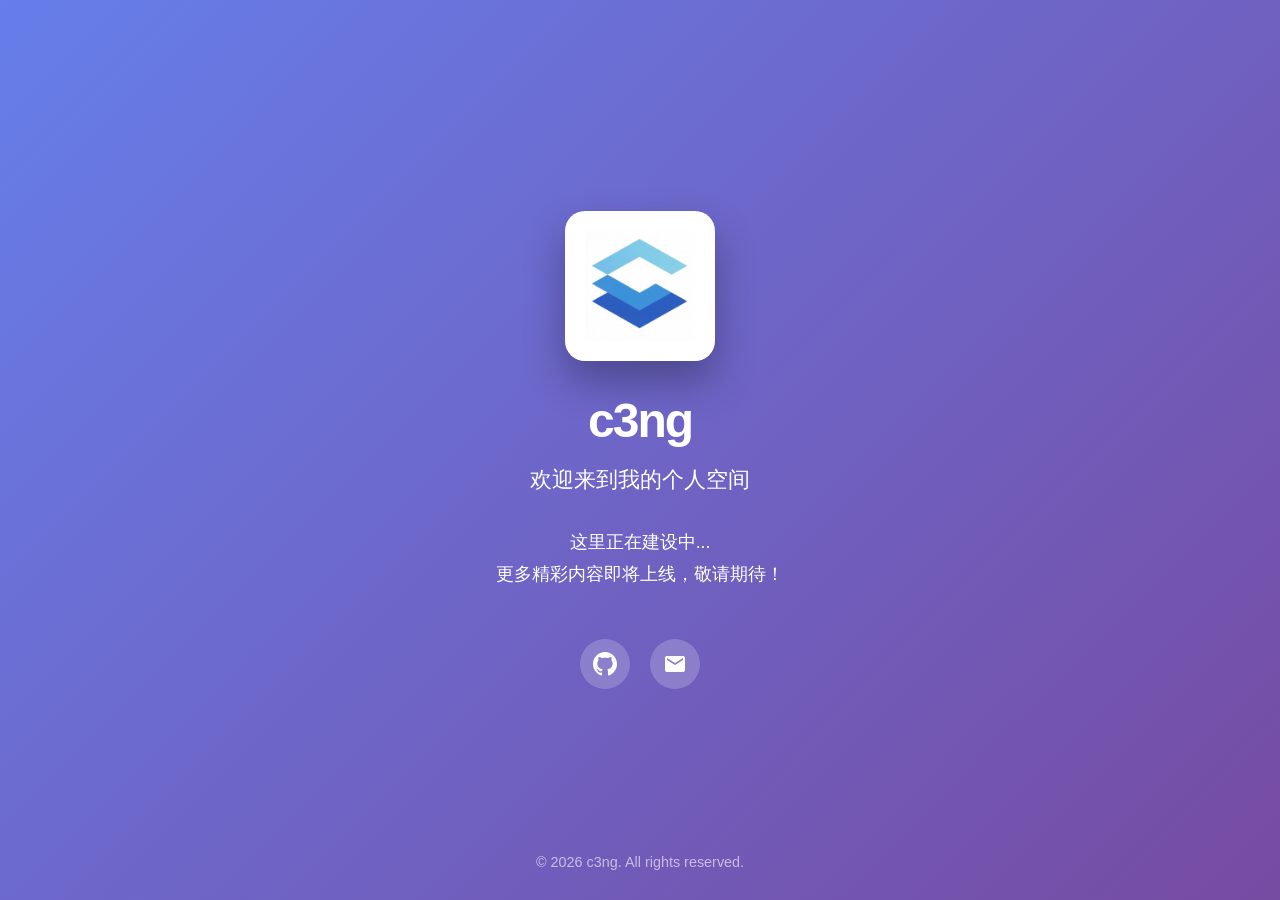
==== index.html @ cb97ebf4 "init: 初始化网站项目 - 创建项目目录结构 - 添加主页和静态资源 - 配置 Git 忽略规则 - 添加架构文档" ====
<!DOCTYPE html>
<html lang="zh-CN">
<head>
    <meta charset="UTF-8">
    <meta name="viewport" content="width=device-width, initial-scale=1.0">
    <title>c3ng - 个人网站</title>
    <link rel="stylesheet" href="assets/css/style.css">
</head>
<body>
    <div class="container">
        <div class="logo">
            <img src="assets/images/c3ng.png" alt="c3ng Logo">
        </div>
        <h1>c3ng</h1>
        <p class="subtitle">欢迎来到我的个人空间</p>
        <p class="description">
            这里正在建设中...<br>
            更多精彩内容即将上线，敬请期待！
        </p>
        <div class="social-links">
            <a href="https://github.com/c3ng" title="GitHub" target="_blank">
                <svg width="24" height="24" fill="currentColor" viewBox="0 0 24 24">
                    <path d="M12 0c-6.626 0-12 5.373-12 12 0 5.302 3.438 9.8 8.207 11.387.599.111.793-.261.793-.577v-2.234c-3.338.726-4.033-1.416-4.033-1.416-.546-1.387-1.333-1.756-1.333-1.756-1.089-.745.083-.729.083-.729 1.205.084 1.839 1.237 1.839 1.237 1.07 1.834 2.807 1.304 3.492.997.107-.775.418-1.305.762-1.604-2.665-.305-5.467-1.334-5.467-5.931 0-1.311.469-2.381 1.236-3.221-.124-.303-.535-1.524.117-3.176 0 0 1.008-.322 3.301 1.23.957-.266 1.983-.399 3.003-.404 1.02.005 2.047.138 3.006.404 2.291-1.552 3.297-1.23 3.297-1.23.653 1.653.242 2.874.118 3.176.77.84 1.235 1.911 1.235 3.221 0 4.609-2.807 5.624-5.479 5.921.43.372.823 1.102.823 2.222v3.293c0 .319.192.694.801.576 4.765-1.589 8.199-6.086 8.199-11.386 0-6.627-5.373-12-12-12z"/>
                </svg>
            </a>
            <a href="mailto:hello@c3ng.com" title="Email">
                <svg width="24" height="24" fill="currentColor" viewBox="0 0 24 24">
                    <path d="M20 4H4c-1.1 0-1.99.9-1.99 2L2 18c0 1.1.9 2 2 2h16c1.1 0 2-.9 2-2V6c0-1.1-.9-2-2-2zm0 4l-8 5-8-5V6l8 5 8-5v2z"/>
                </svg>
            </a>
        </div>
    </div>
    <div class="footer">
        © 2026 c3ng. All rights reserved.
    </div>
</body>
</html>
---- assets/css/style.css ----
* {
    margin: 0;
    padding: 0;
    box-sizing: border-box;
}

body {
    font-family: -apple-system, BlinkMacSystemFont, 'Segoe UI', Roboto, 'Helvetica Neue', Arial, sans-serif;
    min-height: 100vh;
    display: flex;
    flex-direction: column;
    justify-content: center;
    align-items: center;
    background: linear-gradient(135deg, #667eea 0%, #764ba2 100%);
    color: white;
    text-align: center;
    padding: 20px;
}

.container {
    max-width: 600px;
}

.logo {
    width: 150px;
    height: 150px;
    margin: 0 auto 2rem auto;
    border-radius: 20px;
    background: white;
    padding: 20px;
    box-shadow: 0 20px 40px rgba(0, 0, 0, 0.3);
    animation: fadeInUp 1s ease;
}

.logo img {
    width: 100%;
    height: 100%;
    object-fit: contain;
}

h1 {
    font-size: 3rem;
    font-weight: 700;
    margin-bottom: 1rem;
    letter-spacing: -2px;
    animation: fadeInUp 1s ease 0.1s both;
}

.subtitle {
    font-size: 1.4rem;
    margin-bottom: 2rem;
    opacity: 0.9;
    animation: fadeInUp 1s ease 0.2s both;
}

.description {
    font-size: 1.1rem;
    line-height: 1.8;
    margin-bottom: 3rem;
    opacity: 0.85;
    animation: fadeInUp 1s ease 0.3s both;
}

.social-links {
    display: flex;
    gap: 20px;
    justify-content: center;
    animation: fadeInUp 1s ease 0.4s both;
}

.social-links a {
    display: inline-flex;
    align-items: center;
    justify-content: center;
    width: 50px;
    height: 50px;
    border-radius: 50%;
    background: rgba(255, 255, 255, 0.2);
    color: white;
    text-decoration: none;
    font-size: 1.2rem;
    transition: all 0.3s ease;
    backdrop-filter: blur(10px);
}

.social-links a:hover {
    background: rgba(255, 255, 255, 0.3);
    transform: translateY(-3px);
    box-shadow: 0 10px 20px rgba(0, 0, 0, 0.2);
}

.footer {
    position: absolute;
    bottom: 30px;
    font-size: 0.9rem;
    opacity: 0.6;
    animation: fadeIn 1s ease 0.5s both;
}

@keyframes fadeInUp {
    from {
        opacity: 0;
        transform: translateY(30px);
    }
    to {
        opacity: 1;
        transform: translateY(0);
    }
}

@keyframes fadeIn {
    from { opacity: 0; }
    to { opacity: 0.6; }
}

@media (max-width: 768px) {
    .logo {
        width: 120px;
        height: 120px;
        padding: 15px;
    }
    h1 {
        font-size: 2.2rem;
    }
    .subtitle {
        font-size: 1.2rem;
    }
    .description {
        font-size: 1rem;
    }
}
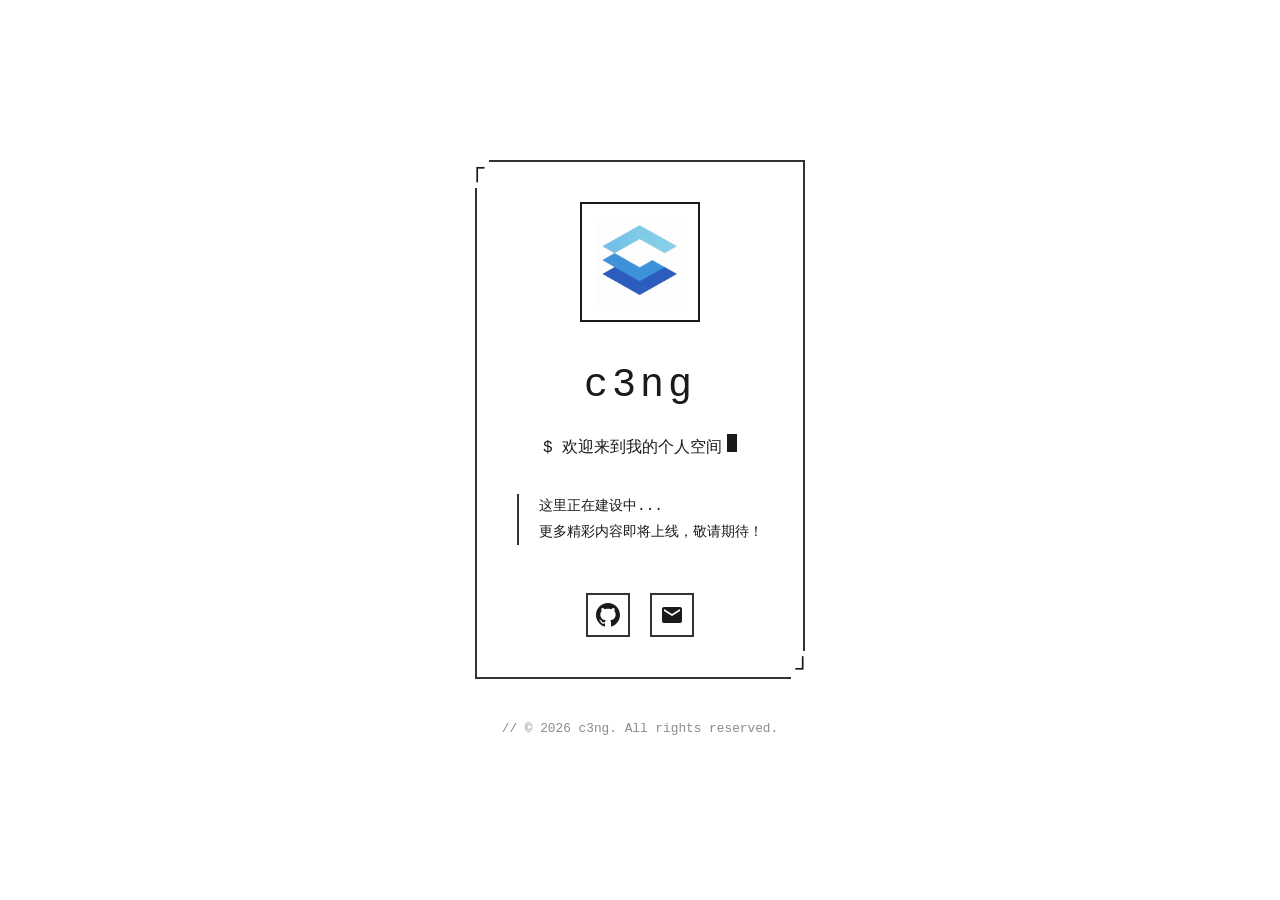
==== commit 7429e5ea: "feat: 更新网站为终端风格 - 改为白底黑字终端风格 - 移除渐变阴影，改为线条边框 - 添加闪烁光标效果 - 使用等宽字体 (Courier) - 更新联系信息：   - GitHub: C3N" ====
--- a/index.html
+++ b/index.html
@@ -12,18 +12,18 @@
             <img src="assets/images/c3ng.png" alt="c3ng Logo">
         </div>
         <h1>c3ng</h1>
-        <p class="subtitle">欢迎来到我的个人空间</p>
+        <p class="subtitle">欢迎来到我的个人空间<span class="cursor"></span></p>
         <p class="description">
             这里正在建设中...<br>
             更多精彩内容即将上线，敬请期待！
         </p>
         <div class="social-links">
-            <a href="https://github.com/c3ng" title="GitHub" target="_blank">
+            <a href="https://github.com/C3NG-com" title="GitHub" target="_blank">
                 <svg width="24" height="24" fill="currentColor" viewBox="0 0 24 24">
                     <path d="M12 0c-6.626 0-12 5.373-12 12 0 5.302 3.438 9.8 8.207 11.387.599.111.793-.261.793-.577v-2.234c-3.338.726-4.033-1.416-4.033-1.416-.546-1.387-1.333-1.756-1.333-1.756-1.089-.745.083-.729.083-.729 1.205.084 1.839 1.237 1.839 1.237 1.07 1.834 2.807 1.304 3.492.997.107-.775.418-1.305.762-1.604-2.665-.305-5.467-1.334-5.467-5.931 0-1.311.469-2.381 1.236-3.221-.124-.303-.535-1.524.117-3.176 0 0 1.008-.322 3.301 1.23.957-.266 1.983-.399 3.003-.404 1.02.005 2.047.138 3.006.404 2.291-1.552 3.297-1.23 3.297-1.23.653 1.653.242 2.874.118 3.176.77.84 1.235 1.911 1.235 3.221 0 4.609-2.807 5.624-5.479 5.921.43.372.823 1.102.823 2.222v3.293c0 .319.192.694.801.576 4.765-1.589 8.199-6.086 8.199-11.386 0-6.627-5.373-12-12-12z"/>
                 </svg>
             </a>
-            <a href="mailto:hello@c3ng.com" title="Email">
+            <a href="mailto:public@c3ng.com" title="Email">
                 <svg width="24" height="24" fill="currentColor" viewBox="0 0 24 24">
                     <path d="M20 4H4c-1.1 0-1.99.9-1.99 2L2 18c0 1.1.9 2 2 2h16c1.1 0 2-.9 2-2V6c0-1.1-.9-2-2-2zm0 4l-8 5-8-5V6l8 5 8-5v2z"/>
                 </svg>
--- a/assets/css/style.css
+++ b/assets/css/style.css
@@ -4,31 +4,63 @@
     box-sizing: border-box;
 }
 
+:root {
+    --bg-color: #ffffff;
+    --text-color: #1a1a1a;
+    --accent-color: #1a1a1a;
+    --border-color: #333;
+}
+
 body {
-    font-family: -apple-system, BlinkMacSystemFont, 'Segoe UI', Roboto, 'Helvetica Neue', Arial, sans-serif;
+    font-family: 'Courier New', Courier, monospace;
     min-height: 100vh;
     display: flex;
     flex-direction: column;
     justify-content: center;
     align-items: center;
-    background: linear-gradient(135deg, #667eea 0%, #764ba2 100%);
-    color: white;
+    background: var(--bg-color);
+    color: var(--text-color);
     text-align: center;
     padding: 20px;
+    line-height: 1.6;
 }
 
 .container {
     max-width: 600px;
+    border: 2px solid var(--border-color);
+    padding: 40px;
+    position: relative;
+}
+
+.container::before {
+    content: '┌';
+    position: absolute;
+    top: -12px;
+    left: -12px;
+    font-size: 24px;
+    color: var(--accent-color);
+    background: var(--bg-color);
+    padding: 0 5px;
+}
+
+.container::after {
+    content: '┘';
+    position: absolute;
+    bottom: -12px;
+    right: -12px;
+    font-size: 24px;
+    color: var(--accent-color);
+    background: var(--bg-color);
+    padding: 0 5px;
 }
 
 .logo {
-    width: 150px;
-    height: 150px;
+    width: 120px;
+    height: 120px;
     margin: 0 auto 2rem auto;
-    border-radius: 20px;
-    background: white;
-    padding: 20px;
-    box-shadow: 0 20px 40px rgba(0, 0, 0, 0.3);
+    border: 2px solid var(--accent-color);
+    background: transparent;
+    padding: 15px;
     animation: fadeInUp 1s ease;
 }
 
@@ -39,25 +71,34 @@
 }
 
 h1 {
-    font-size: 3rem;
-    font-weight: 700;
+    font-size: 2.5rem;
+    font-weight: 400;
     margin-bottom: 1rem;
-    letter-spacing: -2px;
+    letter-spacing: 4px;
+    color: var(--accent-color);
     animation: fadeInUp 1s ease 0.1s both;
 }
 
 .subtitle {
-    font-size: 1.4rem;
+    font-size: 1rem;
     margin-bottom: 2rem;
-    opacity: 0.9;
+    opacity: 0.8;
     animation: fadeInUp 1s ease 0.2s both;
 }
 
+.subtitle::before {
+    content: '$ ';
+    color: var(--accent-color);
+}
+
 .description {
-    font-size: 1.1rem;
+    font-size: 0.9rem;
     line-height: 1.8;
     margin-bottom: 3rem;
-    opacity: 0.85;
+    opacity: 0.7;
+    border-left: 2px solid var(--border-color);
+    padding-left: 20px;
+    text-align: left;
     animation: fadeInUp 1s ease 0.3s both;
 }
 
@@ -72,35 +113,38 @@
     display: inline-flex;
     align-items: center;
     justify-content: center;
-    width: 50px;
-    height: 50px;
-    border-radius: 50%;
-    background: rgba(255, 255, 255, 0.2);
-    color: white;
+    width: 44px;
+    height: 44px;
+    border: 2px solid var(--border-color);
+    background: transparent;
+    color: var(--text-color);
     text-decoration: none;
-    font-size: 1.2rem;
-    transition: all 0.3s ease;
-    backdrop-filter: blur(10px);
+    font-size: 1rem;
+    transition: all 0.2s ease;
 }
 
 .social-links a:hover {
-    background: rgba(255, 255, 255, 0.3);
-    transform: translateY(-3px);
-    box-shadow: 0 10px 20px rgba(0, 0, 0, 0.2);
+    border-color: var(--accent-color);
+    color: var(--accent-color);
+    transform: translateY(-2px);
 }
 
 .footer {
-    position: absolute;
-    bottom: 30px;
-    font-size: 0.9rem;
-    opacity: 0.6;
+    margin-top: 40px;
+    font-size: 0.8rem;
+    opacity: 0.5;
     animation: fadeIn 1s ease 0.5s both;
+}
+
+.footer::before {
+    content: '// ';
+    color: var(--accent-color);
 }
 
 @keyframes fadeInUp {
     from {
         opacity: 0;
-        transform: translateY(30px);
+        transform: translateY(20px);
     }
     to {
         opacity: 1;
@@ -110,22 +154,45 @@
 
 @keyframes fadeIn {
     from { opacity: 0; }
-    to { opacity: 0.6; }
+    to { opacity: 0.5; }
+}
+
+.cursor {
+    display: inline-block;
+    width: 10px;
+    height: 18px;
+    background: var(--text-color);
+    margin-left: 5px;
+    animation: blink 1s infinite;
+}
+
+@keyframes blink {
+    0%, 50% { opacity: 1; }
+    51%, 100% { opacity: 0; }
 }
 
 @media (max-width: 768px) {
+    .container {
+        padding: 30px 20px;
+        margin: 0 10px;
+    }
+    
     .logo {
-        width: 120px;
-        height: 120px;
-        padding: 15px;
+        width: 100px;
+        height: 100px;
+        padding: 12px;
     }
+    
     h1 {
-        font-size: 2.2rem;
+        font-size: 1.8rem;
+        letter-spacing: 2px;
     }
+    
     .subtitle {
-        font-size: 1.2rem;
+        font-size: 0.9rem;
     }
+    
     .description {
-        font-size: 1rem;
+        font-size: 0.85rem;
     }
 }
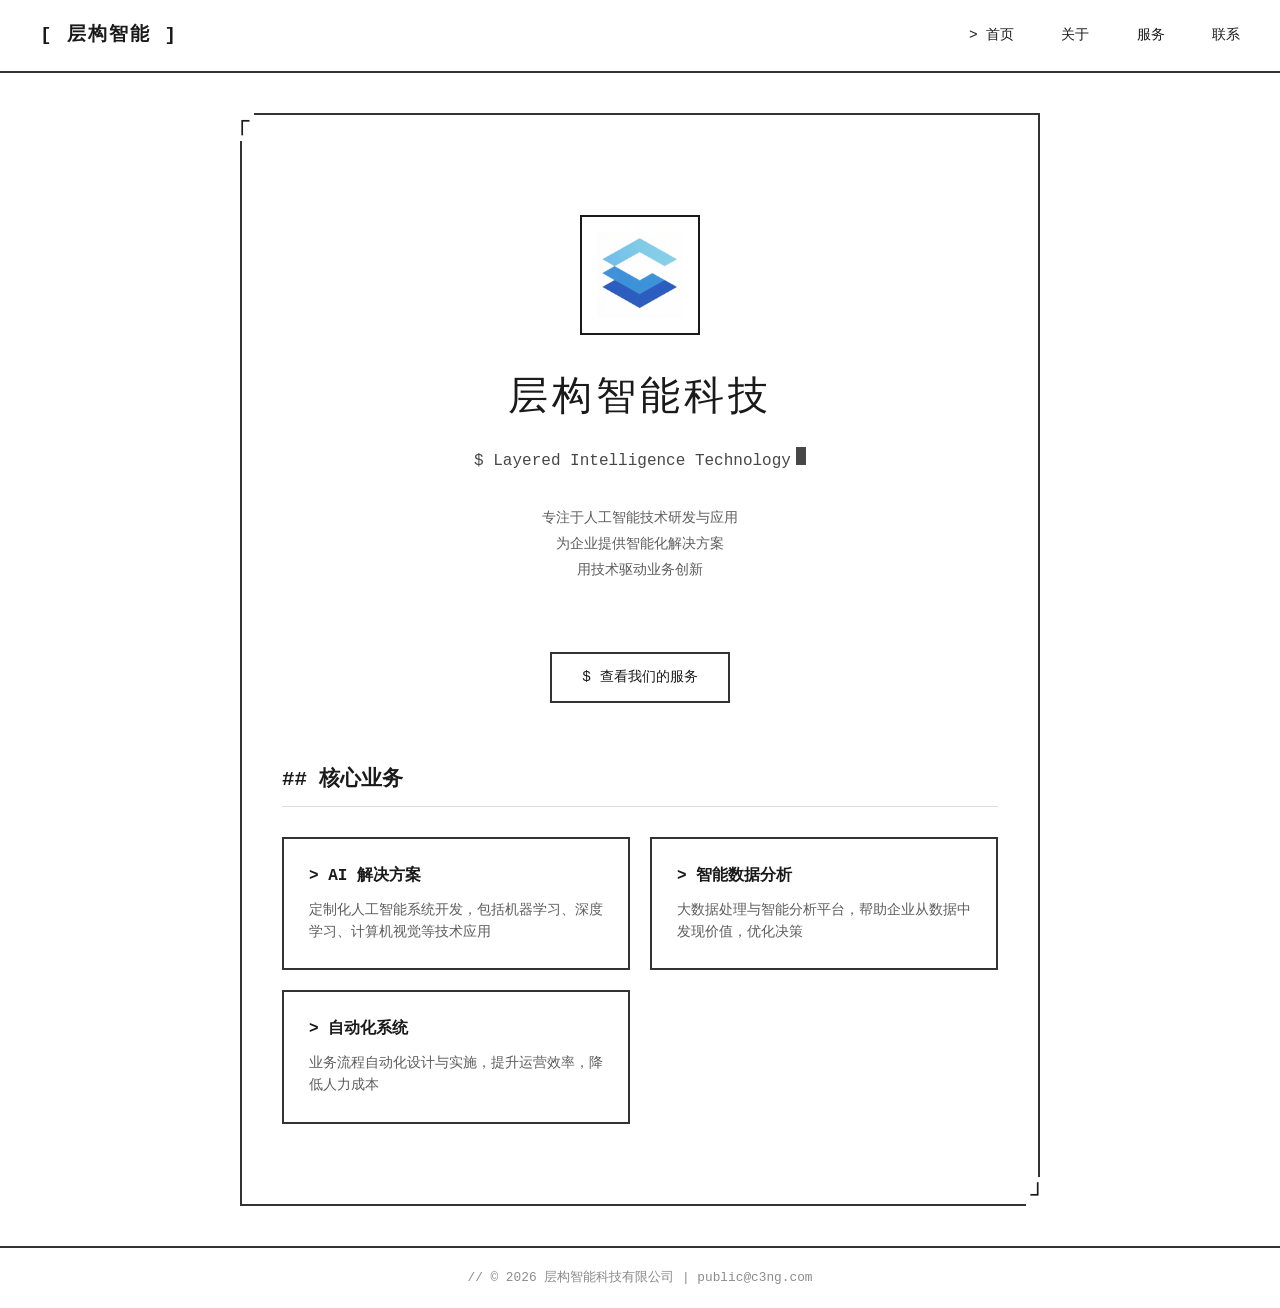
==== commit f2a612bd: "feat: 搭建层构智能科技公司网站脚手架 - 创建公司网站结构：首页、关于、服务、联系 - 添加顶部导航栏，支持页面间跳转 - 扩展CSS样式支持导航、卡片、列表等组件 - 更新README文档，说" ====
--- a/index.html
+++ b/index.html
@@ -3,35 +3,63 @@
 <head>
     <meta charset="UTF-8">
     <meta name="viewport" content="width=device-width, initial-scale=1.0">
-    <title>c3ng - 个人网站</title>
+    <title>层构智能科技有限公司 - 首页</title>
     <link rel="stylesheet" href="assets/css/style.css">
 </head>
 <body>
-    <div class="container">
-        <div class="logo">
-            <img src="assets/images/c3ng.png" alt="c3ng Logo">
+    <nav>
+        <div class="nav-container">
+            <a href="index.html" class="nav-logo">层构智能</a>
+            <ul class="nav-links">
+                <li><a href="index.html" class="active">首页</a></li>
+                <li><a href="about.html">关于</a></li>
+                <li><a href="services.html">服务</a></li>
+                <li><a href="contact.html">联系</a></li>
+            </ul>
         </div>
-        <h1>c3ng</h1>
-        <p class="subtitle">欢迎来到我的个人空间<span class="cursor"></span></p>
-        <p class="description">
-            这里正在建设中...<br>
-            更多精彩内容即将上线，敬请期待！
-        </p>
-        <div class="social-links">
-            <a href="https://github.com/C3NG-com" title="GitHub" target="_blank">
-                <svg width="24" height="24" fill="currentColor" viewBox="0 0 24 24">
-                    <path d="M12 0c-6.626 0-12 5.373-12 12 0 5.302 3.438 9.8 8.207 11.387.599.111.793-.261.793-.577v-2.234c-3.338.726-4.033-1.416-4.033-1.416-.546-1.387-1.333-1.756-1.333-1.756-1.089-.745.083-.729.083-.729 1.205.084 1.839 1.237 1.839 1.237 1.07 1.834 2.807 1.304 3.492.997.107-.775.418-1.305.762-1.604-2.665-.305-5.467-1.334-5.467-5.931 0-1.311.469-2.381 1.236-3.221-.124-.303-.535-1.524.117-3.176 0 0 1.008-.322 3.301 1.23.957-.266 1.983-.399 3.003-.404 1.02.005 2.047.138 3.006.404 2.291-1.552 3.297-1.23 3.297-1.23.653 1.653.242 2.874.118 3.176.77.84 1.235 1.911 1.235 3.221 0 4.609-2.807 5.624-5.479 5.921.43.372.823 1.102.823 2.222v3.293c0 .319.192.694.801.576 4.765-1.589 8.199-6.086 8.199-11.386 0-6.627-5.373-12-12-12z"/>
-                </svg>
-            </a>
-            <a href="mailto:public@c3ng.com" title="Email">
-                <svg width="24" height="24" fill="currentColor" viewBox="0 0 24 24">
-                    <path d="M20 4H4c-1.1 0-1.99.9-1.99 2L2 18c0 1.1.9 2 2 2h16c1.1 0 2-.9 2-2V6c0-1.1-.9-2-2-2zm0 4l-8 5-8-5V6l8 5 8-5v2z"/>
-                </svg>
-            </a>
+    </nav>
+
+    <main>
+        <div class="container">
+            <div class="hero">
+                <div class="logo">
+                    <img src="assets/images/c3ng.png" alt="层构智能 Logo">
+                </div>
+                
+                <h1>层构智能科技</h1>
+                <p class="subtitle">Layered Intelligence Technology<span class="cursor"></span></p>
+                <p class="description">
+                    专注于人工智能技术研发与应用<br>
+                    为企业提供智能化解决方案<br>
+                    用技术驱动业务创新
+                </p>
+                <a href="services.html" class="btn">查看我们的服务</a>
+            </div>
+
+            <div class="section">
+                <h2 class="section-title">核心业务</h2>
+                <div class="cards-grid">
+                    <div class="card">
+                        <h3>AI 解决方案</h3>
+                        <p>定制化人工智能系统开发，包括机器学习、深度学习、计算机视觉等技术应用</p>
+                    </div>
+                    <div class="card">
+                        <h3>智能数据分析</h3>
+                        <p>大数据处理与智能分析平台，帮助企业从数据中发现价值，优化决策</p>
+                    </div>
+                    <div class="card">
+                        <h3>自动化系统</h3>
+                        <p>业务流程自动化设计与实施，提升运营效率，降低人力成本</p>
+                    </div>
+                </div>
+            </div>
         </div>
-    </div>
-    <div class="footer">
-        © 2026 c3ng. All rights reserved.
-    </div>
+    </main>
+
+    <footer>
+        <div class="footer-content">
+            © 2026 层构智能科技有限公司 | public@c3ng.com
+        </div>
+    </footer>
 </body>
 </html>
--- a/assets/css/style.css
+++ b/assets/css/style.css
@@ -9,6 +9,7 @@
     --text-color: #1a1a1a;
     --accent-color: #1a1a1a;
     --border-color: #333;
+    --light-border: #ddd;
 }
 
 body {
@@ -16,17 +17,87 @@
     min-height: 100vh;
     display: flex;
     flex-direction: column;
+    background: var(--bg-color);
+    color: var(--text-color);
+    line-height: 1.6;
+}
+
+/* Navigation */
+nav {
+    border-bottom: 2px solid var(--border-color);
+    padding: 0 40px;
+    background: var(--bg-color);
+}
+
+.nav-container {
+    max-width: 1200px;
+    margin: 0 auto;
+    display: flex;
+    justify-content: space-between;
+    align-items: center;
+    padding: 20px 0;
+}
+
+.nav-logo {
+    font-size: 1.2rem;
+    font-weight: bold;
+    letter-spacing: 2px;
+    text-decoration: none;
+    color: var(--accent-color);
+}
+
+.nav-logo::before {
+    content: '[ ';
+}
+
+.nav-logo::after {
+    content: ' ]';
+}
+
+.nav-links {
+    display: flex;
+    gap: 30px;
+    list-style: none;
+}
+
+.nav-links a {
+    text-decoration: none;
+    color: var(--text-color);
+    font-size: 0.9rem;
+    position: relative;
+    padding: 5px 0;
+}
+
+.nav-links a::before {
+    content: '> ';
+    color: var(--accent-color);
+    opacity: 0;
+    transition: opacity 0.2s;
+}
+
+.nav-links a:hover::before,
+.nav-links a.active::before {
+    opacity: 1;
+}
+
+.nav-links a:hover,
+.nav-links a.active {
+    color: var(--accent-color);
+}
+
+/* Main Content */
+main {
+    flex: 1;
+    display: flex;
+    flex-direction: column;
     justify-content: center;
     align-items: center;
-    background: var(--bg-color);
-    color: var(--text-color);
-    text-align: center;
-    padding: 20px;
-    line-height: 1.6;
+    padding: 40px 20px;
 }
 
 .container {
-    max-width: 600px;
+    max-width: 800px;
+    width: 100%;
     border: 2px solid var(--border-color);
     padding: 40px;
     position: relative;
@@ -54,6 +125,44 @@
     padding: 0 5px;
 }
 
+.container-wide {
+    max-width: 1000px;
+}
+
+/* Hero Section */
+.hero {
+    text-align: center;
+    padding: 60px 0;
+}
+
+.hero h1 {
+    font-size: 2.5rem;
+    font-weight: 400;
+    margin-bottom: 1rem;
+    letter-spacing: 4px;
+    color: var(--accent-color);
+}
+
+.hero .subtitle {
+    font-size: 1rem;
+    margin-bottom: 2rem;
+    opacity: 0.8;
+}
+
+.hero .subtitle::before {
+    content: '$ ';
+    color: var(--accent-color);
+}
+
+.hero .description {
+    font-size: 0.9rem;
+    line-height: 1.8;
+    max-width: 600px;
+    margin: 0 auto 3rem auto;
+    opacity: 0.7;
+}
+
+/* Logo */
 .logo {
     width: 120px;
     height: 120px;
@@ -70,43 +179,165 @@
     object-fit: contain;
 }
 
-h1 {
-    font-size: 2.5rem;
-    font-weight: 400;
-    margin-bottom: 1rem;
-    letter-spacing: 4px;
-    color: var(--accent-color);
-    animation: fadeInUp 1s ease 0.1s both;
-}
-
-.subtitle {
-    font-size: 1rem;
-    margin-bottom: 2rem;
-    opacity: 0.8;
-    animation: fadeInUp 1s ease 0.2s both;
-}
-
-.subtitle::before {
-    content: '$ ';
-    color: var(--accent-color);
-}
-
-.description {
+.logo-small {
+    width: 80px;
+    height: 80px;
+    padding: 10px;
+}
+
+/* Sections */
+.section {
+    margin-bottom: 40px;
+}
+
+.section-title {
+    font-size: 1.3rem;
+    margin-bottom: 20px;
+    padding-bottom: 10px;
+    border-bottom: 1px solid var(--light-border);
+}
+
+.section-title::before {
+    content: '## ';
+    color: var(--accent-color);
+}
+
+.section-content {
     font-size: 0.9rem;
     line-height: 1.8;
-    margin-bottom: 3rem;
+    opacity: 0.8;
+}
+
+.section-content p {
+    margin-bottom: 15px;
+}
+
+/* Cards Grid */
+.cards-grid {
+    display: grid;
+    grid-template-columns: repeat(auto-fit, minmax(250px, 1fr));
+    gap: 20px;
+    margin-top: 30px;
+}
+
+.card {
+    border: 2px solid var(--border-color);
+    padding: 25px;
+    transition: all 0.2s ease;
+}
+
+.card:hover {
+    border-color: var(--accent-color);
+    transform: translateY(-2px);
+}
+
+.card h3 {
+    font-size: 1rem;
+    margin-bottom: 10px;
+}
+
+.card h3::before {
+    content: '> ';
+    color: var(--accent-color);
+}
+
+.card p {
+    font-size: 0.85rem;
     opacity: 0.7;
-    border-left: 2px solid var(--border-color);
-    padding-left: 20px;
-    text-align: left;
-    animation: fadeInUp 1s ease 0.3s both;
-}
-
+    line-height: 1.6;
+}
+
+/* List Styles */
+.terminal-list {
+    list-style: none;
+    padding: 0;
+}
+
+.terminal-list li {
+    padding: 8px 0;
+    border-bottom: 1px solid var(--light-border);
+    font-size: 0.9rem;
+}
+
+.terminal-list li::before {
+    content: '* ';
+    color: var(--accent-color);
+}
+
+.terminal-list li:last-child {
+    border-bottom: none;
+}
+
+/* Contact Info */
+.contact-info {
+    margin-top: 30px;
+}
+
+.contact-item {
+    display: flex;
+    align-items: center;
+    padding: 15px 0;
+    border-bottom: 1px solid var(--light-border);
+}
+
+.contact-item::before {
+    content: '>';
+    color: var(--accent-color);
+    margin-right: 15px;
+    font-weight: bold;
+}
+
+.contact-label {
+    width: 100px;
+    font-weight: bold;
+    opacity: 0.8;
+}
+
+.contact-value {
+    flex: 1;
+    opacity: 0.7;
+}
+
+.contact-value a {
+    color: var(--text-color);
+    text-decoration: none;
+}
+
+.contact-value a:hover {
+    text-decoration: underline;
+}
+
+/* Buttons */
+.btn {
+    display: inline-block;
+    padding: 12px 30px;
+    border: 2px solid var(--border-color);
+    background: transparent;
+    color: var(--text-color);
+    text-decoration: none;
+    font-size: 0.9rem;
+    font-family: inherit;
+    cursor: pointer;
+    transition: all 0.2s ease;
+    margin-top: 20px;
+}
+
+.btn::before {
+    content: '$ ';
+}
+
+.btn:hover {
+    border-color: var(--accent-color);
+    background: var(--accent-color);
+    color: var(--bg-color);
+}
+
+/* Social Links */
 .social-links {
     display: flex;
     gap: 20px;
     justify-content: center;
-    animation: fadeInUp 1s ease 0.4s both;
+    margin-top: 30px;
 }
 
 .social-links a {
@@ -129,18 +360,26 @@
     transform: translateY(-2px);
 }
 
-.footer {
-    margin-top: 40px;
+/* Footer */
+footer {
+    border-top: 2px solid var(--border-color);
+    padding: 20px 40px;
+    text-align: center;
+}
+
+.footer-content {
+    max-width: 1200px;
+    margin: 0 auto;
     font-size: 0.8rem;
     opacity: 0.5;
-    animation: fadeIn 1s ease 0.5s both;
-}
-
-.footer::before {
+}
+
+.footer-content::before {
     content: '// ';
     color: var(--accent-color);
 }
 
+/* Animations */
 @keyframes fadeInUp {
     from {
         opacity: 0;
@@ -154,7 +393,7 @@
 
 @keyframes fadeIn {
     from { opacity: 0; }
-    to { opacity: 0.5; }
+    to { opacity: 1; }
 }
 
 .cursor {
@@ -171,28 +410,44 @@
     51%, 100% { opacity: 0; }
 }
 
+/* Responsive */
 @media (max-width: 768px) {
+    nav {
+        padding: 0 20px;
+    }
+    
+    .nav-container {
+        flex-direction: column;
+        gap: 15px;
+    }
+    
+    .nav-links {
+        gap: 15px;
+        flex-wrap: wrap;
+        justify-content: center;
+    }
+    
     .container {
         padding: 30px 20px;
         margin: 0 10px;
     }
     
-    .logo {
-        width: 100px;
-        height: 100px;
-        padding: 12px;
-    }
-    
-    h1 {
+    .hero h1 {
         font-size: 1.8rem;
         letter-spacing: 2px;
     }
     
-    .subtitle {
-        font-size: 0.9rem;
-    }
-    
-    .description {
-        font-size: 0.85rem;
-    }
-}
+    .cards-grid {
+        grid-template-columns: 1fr;
+    }
+    
+    .contact-item {
+        flex-direction: column;
+        align-items: flex-start;
+    }
+    
+    .contact-label {
+        width: auto;
+        margin-bottom: 5px;
+    }
+}
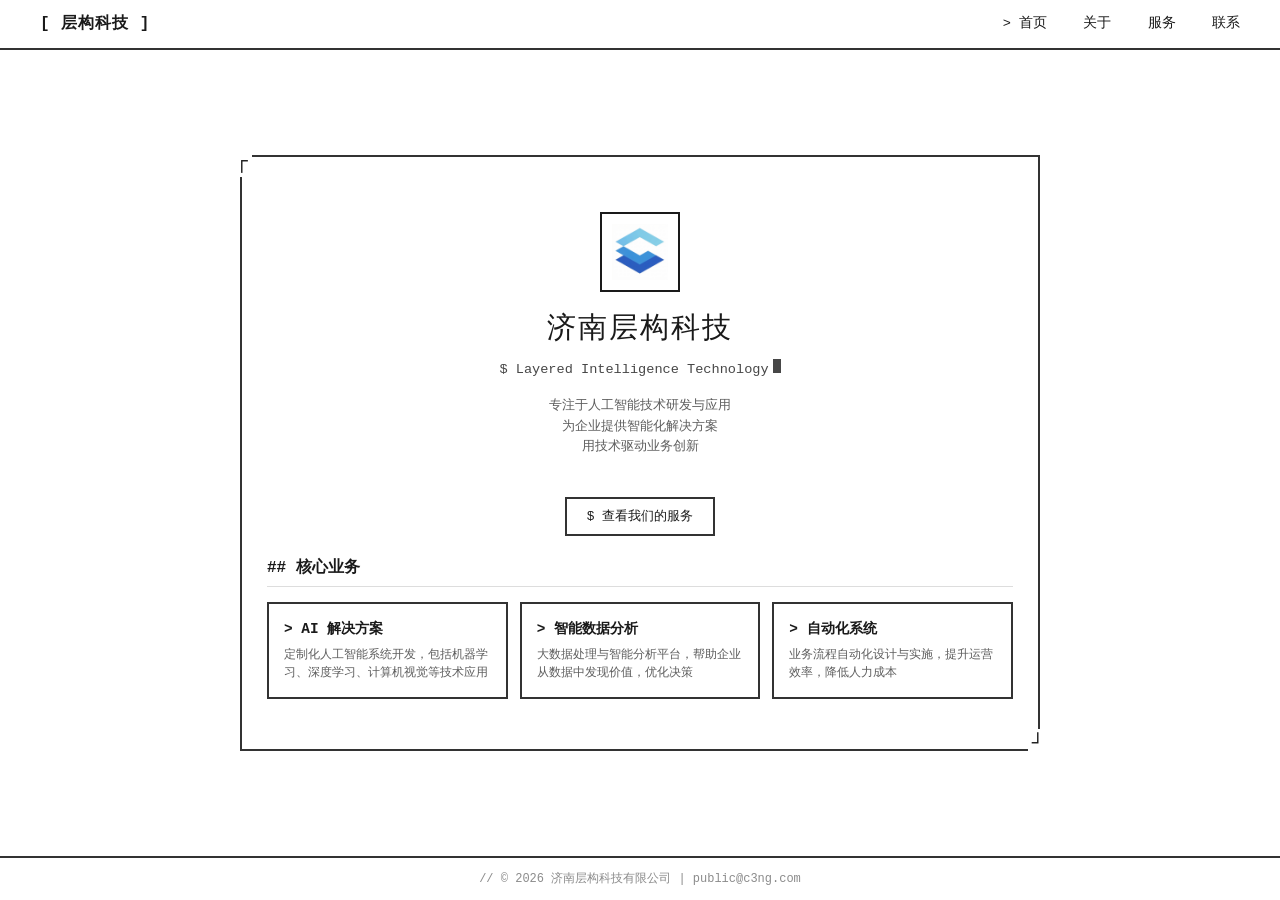
==== commit 2aa74a94: "update: 公司名称改为济南层构科技有限公司 Co-Authored-By: Claude Opus 4.7 <noreply@anthropic.com>" ====
--- a/index.html
+++ b/index.html
@@ -3,13 +3,13 @@
 <head>
     <meta charset="UTF-8">
     <meta name="viewport" content="width=device-width, initial-scale=1.0">
-    <title>层构智能科技有限公司 - 首页</title>
+    <title>济南层构科技有限公司 - 首页</title>
     <link rel="stylesheet" href="assets/css/style.css">
 </head>
 <body>
     <nav>
         <div class="nav-container">
-            <a href="index.html" class="nav-logo">层构智能</a>
+            <a href="index.html" class="nav-logo">层构科技</a>
             <ul class="nav-links">
                 <li><a href="index.html" class="active">首页</a></li>
                 <li><a href="about.html">关于</a></li>
@@ -23,10 +23,10 @@
         <div class="container">
             <div class="hero">
                 <div class="logo">
-                    <img src="assets/images/c3ng.png" alt="层构智能 Logo">
+                    <img src="assets/images/c3ng.png" alt="济南层构 Logo">
                 </div>
                 
-                <h1>层构智能科技</h1>
+                <h1>济南层构科技</h1>
                 <p class="subtitle">Layered Intelligence Technology<span class="cursor"></span></p>
                 <p class="description">
                     专注于人工智能技术研发与应用<br>
@@ -58,7 +58,7 @@
 
     <footer>
         <div class="footer-content">
-            © 2026 层构智能科技有限公司 | public@c3ng.com
+            © 2026 济南层构科技有限公司 | public@c3ng.com
         </div>
     </footer>
 </body>
--- a/assets/css/style.css
+++ b/assets/css/style.css
@@ -19,13 +19,13 @@
     flex-direction: column;
     background: var(--bg-color);
     color: var(--text-color);
-    line-height: 1.6;
-}
-
-/* Navigation */
+    line-height: 1.5;
+    font-size: 14px;
+}
+
 nav {
     border-bottom: 2px solid var(--border-color);
-    padding: 0 40px;
+    padding: 0 20px;
     background: var(--bg-color);
 }
 
@@ -35,13 +35,13 @@
     display: flex;
     justify-content: space-between;
     align-items: center;
-    padding: 20px 0;
+    padding: 12px 0;
 }
 
 .nav-logo {
-    font-size: 1.2rem;
+    font-size: 1rem;
     font-weight: bold;
-    letter-spacing: 2px;
+    letter-spacing: 1px;
     text-decoration: none;
     color: var(--accent-color);
 }
@@ -56,16 +56,16 @@
 
 .nav-links {
     display: flex;
-    gap: 30px;
+    gap: 20px;
     list-style: none;
 }
 
 .nav-links a {
     text-decoration: none;
     color: var(--text-color);
-    font-size: 0.9rem;
+    font-size: 0.85rem;
     position: relative;
-    padding: 5px 0;
+    padding: 3px 0;
 }
 
 .nav-links a::before {
@@ -85,67 +85,65 @@
     color: var(--accent-color);
 }
 
-/* Main Content */
 main {
     flex: 1;
     display: flex;
     flex-direction: column;
     justify-content: center;
     align-items: center;
-    padding: 40px 20px;
+    padding: 20px 15px;
 }
 
 .container {
     max-width: 800px;
     width: 100%;
     border: 2px solid var(--border-color);
-    padding: 40px;
+    padding: 25px;
     position: relative;
 }
 
 .container::before {
     content: '┌';
     position: absolute;
-    top: -12px;
-    left: -12px;
-    font-size: 24px;
+    top: -10px;
+    left: -10px;
+    font-size: 20px;
     color: var(--accent-color);
     background: var(--bg-color);
-    padding: 0 5px;
+    padding: 0 4px;
 }
 
 .container::after {
     content: '┘';
     position: absolute;
-    bottom: -12px;
-    right: -12px;
-    font-size: 24px;
+    bottom: -10px;
+    right: -10px;
+    font-size: 20px;
     color: var(--accent-color);
     background: var(--bg-color);
-    padding: 0 5px;
+    padding: 0 4px;
 }
 
 .container-wide {
-    max-width: 1000px;
-}
-
-/* Hero Section */
+    max-width: 900px;
+}
+
 .hero {
     text-align: center;
-    padding: 60px 0;
+    padding: 30px 0 20px 0;
 }
 
 .hero h1 {
-    font-size: 2.5rem;
+    font-size: 1.8rem;
     font-weight: 400;
+    margin-bottom: 0.5rem;
+    letter-spacing: 2px;
+    color: var(--accent-color);
+}
+
+.hero .subtitle {
+    font-size: 0.85rem;
     margin-bottom: 1rem;
-    letter-spacing: 4px;
-    color: var(--accent-color);
-}
-
-.hero .subtitle {
-    font-size: 1rem;
-    margin-bottom: 2rem;
     opacity: 0.8;
 }
 
@@ -155,21 +153,20 @@
 }
 
 .hero .description {
-    font-size: 0.9rem;
-    line-height: 1.8;
-    max-width: 600px;
-    margin: 0 auto 3rem auto;
+    font-size: 0.8rem;
+    line-height: 1.6;
+    max-width: 500px;
+    margin: 0 auto 1.5rem auto;
     opacity: 0.7;
 }
 
-/* Logo */
 .logo {
-    width: 120px;
-    height: 120px;
-    margin: 0 auto 2rem auto;
+    width: 80px;
+    height: 80px;
+    margin: 0 auto 1rem auto;
     border: 2px solid var(--accent-color);
     background: transparent;
-    padding: 15px;
+    padding: 10px;
     animation: fadeInUp 1s ease;
 }
 
@@ -180,20 +177,19 @@
 }
 
 .logo-small {
-    width: 80px;
-    height: 80px;
-    padding: 10px;
-}
-
-/* Sections */
+    width: 60px;
+    height: 60px;
+    padding: 8px;
+}
+
 .section {
-    margin-bottom: 40px;
+    margin-bottom: 25px;
 }
 
 .section-title {
-    font-size: 1.3rem;
-    margin-bottom: 20px;
-    padding-bottom: 10px;
+    font-size: 1rem;
+    margin-bottom: 12px;
+    padding-bottom: 6px;
     border-bottom: 1px solid var(--light-border);
 }
 
@@ -203,26 +199,25 @@
 }
 
 .section-content {
-    font-size: 0.9rem;
-    line-height: 1.8;
+    font-size: 0.8rem;
+    line-height: 1.6;
     opacity: 0.8;
 }
 
 .section-content p {
-    margin-bottom: 15px;
-}
-
-/* Cards Grid */
+    margin-bottom: 10px;
+}
+
 .cards-grid {
     display: grid;
-    grid-template-columns: repeat(auto-fit, minmax(250px, 1fr));
-    gap: 20px;
-    margin-top: 30px;
+    grid-template-columns: repeat(auto-fit, minmax(200px, 1fr));
+    gap: 12px;
+    margin-top: 15px;
 }
 
 .card {
     border: 2px solid var(--border-color);
-    padding: 25px;
+    padding: 15px;
     transition: all 0.2s ease;
 }
 
@@ -232,8 +227,8 @@
 }
 
 .card h3 {
-    font-size: 1rem;
-    margin-bottom: 10px;
+    font-size: 0.9rem;
+    margin-bottom: 6px;
 }
 
 .card h3::before {
@@ -242,21 +237,20 @@
 }
 
 .card p {
-    font-size: 0.85rem;
+    font-size: 0.75rem;
     opacity: 0.7;
-    line-height: 1.6;
-}
-
-/* List Styles */
+    line-height: 1.5;
+}
+
 .terminal-list {
     list-style: none;
     padding: 0;
 }
 
 .terminal-list li {
-    padding: 8px 0;
+    padding: 6px 0;
     border-bottom: 1px solid var(--light-border);
-    font-size: 0.9rem;
+    font-size: 0.8rem;
 }
 
 .terminal-list li::before {
@@ -268,34 +262,35 @@
     border-bottom: none;
 }
 
-/* Contact Info */
 .contact-info {
-    margin-top: 30px;
+    margin-top: 15px;
 }
 
 .contact-item {
     display: flex;
     align-items: center;
-    padding: 15px 0;
+    padding: 10px 0;
     border-bottom: 1px solid var(--light-border);
 }
 
 .contact-item::before {
     content: '>';
     color: var(--accent-color);
-    margin-right: 15px;
+    margin-right: 12px;
     font-weight: bold;
 }
 
 .contact-label {
-    width: 100px;
+    width: 80px;
     font-weight: bold;
     opacity: 0.8;
+    font-size: 0.8rem;
 }
 
 .contact-value {
     flex: 1;
     opacity: 0.7;
+    font-size: 0.8rem;
 }
 
 .contact-value a {
@@ -307,50 +302,48 @@
     text-decoration: underline;
 }
 
-/* Buttons */
 .btn {
     display: inline-block;
-    padding: 12px 30px;
+    padding: 8px 20px;
+    border: 2px solid var(--border-color);
+    background: transparent;
+    color: var(--text-color);
+    text-decoration: none;
+    font-size: 0.8rem;
+    font-family: inherit;
+    cursor: pointer;
+    transition: all 0.2s ease;
+    margin-top: 15px;
+}
+
+.btn::before {
+    content: '$ ';
+}
+
+.btn:hover {
+    border-color: var(--accent-color);
+    background: var(--accent-color);
+    color: var(--bg-color);
+}
+
+.social-links {
+    display: flex;
+    gap: 15px;
+    justify-content: center;
+    margin-top: 20px;
+}
+
+.social-links a {
+    display: inline-flex;
+    align-items: center;
+    justify-content: center;
+    width: 36px;
+    height: 36px;
     border: 2px solid var(--border-color);
     background: transparent;
     color: var(--text-color);
     text-decoration: none;
     font-size: 0.9rem;
-    font-family: inherit;
-    cursor: pointer;
-    transition: all 0.2s ease;
-    margin-top: 20px;
-}
-
-.btn::before {
-    content: '$ ';
-}
-
-.btn:hover {
-    border-color: var(--accent-color);
-    background: var(--accent-color);
-    color: var(--bg-color);
-}
-
-/* Social Links */
-.social-links {
-    display: flex;
-    gap: 20px;
-    justify-content: center;
-    margin-top: 30px;
-}
-
-.social-links a {
-    display: inline-flex;
-    align-items: center;
-    justify-content: center;
-    width: 44px;
-    height: 44px;
-    border: 2px solid var(--border-color);
-    background: transparent;
-    color: var(--text-color);
-    text-decoration: none;
-    font-size: 1rem;
     transition: all 0.2s ease;
 }
 
@@ -360,17 +353,16 @@
     transform: translateY(-2px);
 }
 
-/* Footer */
 footer {
     border-top: 2px solid var(--border-color);
-    padding: 20px 40px;
+    padding: 12px 20px;
     text-align: center;
 }
 
 .footer-content {
     max-width: 1200px;
     margin: 0 auto;
-    font-size: 0.8rem;
+    font-size: 0.75rem;
     opacity: 0.5;
 }
 
@@ -379,11 +371,10 @@
     color: var(--accent-color);
 }
 
-/* Animations */
 @keyframes fadeInUp {
     from {
         opacity: 0;
-        transform: translateY(20px);
+        transform: translateY(15px);
     }
     to {
         opacity: 1;
@@ -398,10 +389,10 @@
 
 .cursor {
     display: inline-block;
-    width: 10px;
-    height: 18px;
+    width: 8px;
+    height: 14px;
     background: var(--text-color);
-    margin-left: 5px;
+    margin-left: 4px;
     animation: blink 1s infinite;
 }
 
@@ -410,35 +401,36 @@
     51%, 100% { opacity: 0; }
 }
 
-/* Responsive */
 @media (max-width: 768px) {
     nav {
-        padding: 0 20px;
+        padding: 0 15px;
     }
     
     .nav-container {
         flex-direction: column;
-        gap: 15px;
+        gap: 10px;
+        padding: 10px 0;
     }
     
     .nav-links {
-        gap: 15px;
+        gap: 12px;
         flex-wrap: wrap;
         justify-content: center;
     }
     
     .container {
-        padding: 30px 20px;
-        margin: 0 10px;
+        padding: 20px 15px;
+        margin: 0 8px;
     }
     
     .hero h1 {
-        font-size: 1.8rem;
-        letter-spacing: 2px;
+        font-size: 1.4rem;
+        letter-spacing: 1px;
     }
     
     .cards-grid {
         grid-template-columns: 1fr;
+        gap: 10px;
     }
     
     .contact-item {
@@ -448,6 +440,6 @@
     
     .contact-label {
         width: auto;
-        margin-bottom: 5px;
-    }
-}
+        margin-bottom: 3px;
+    }
+}
